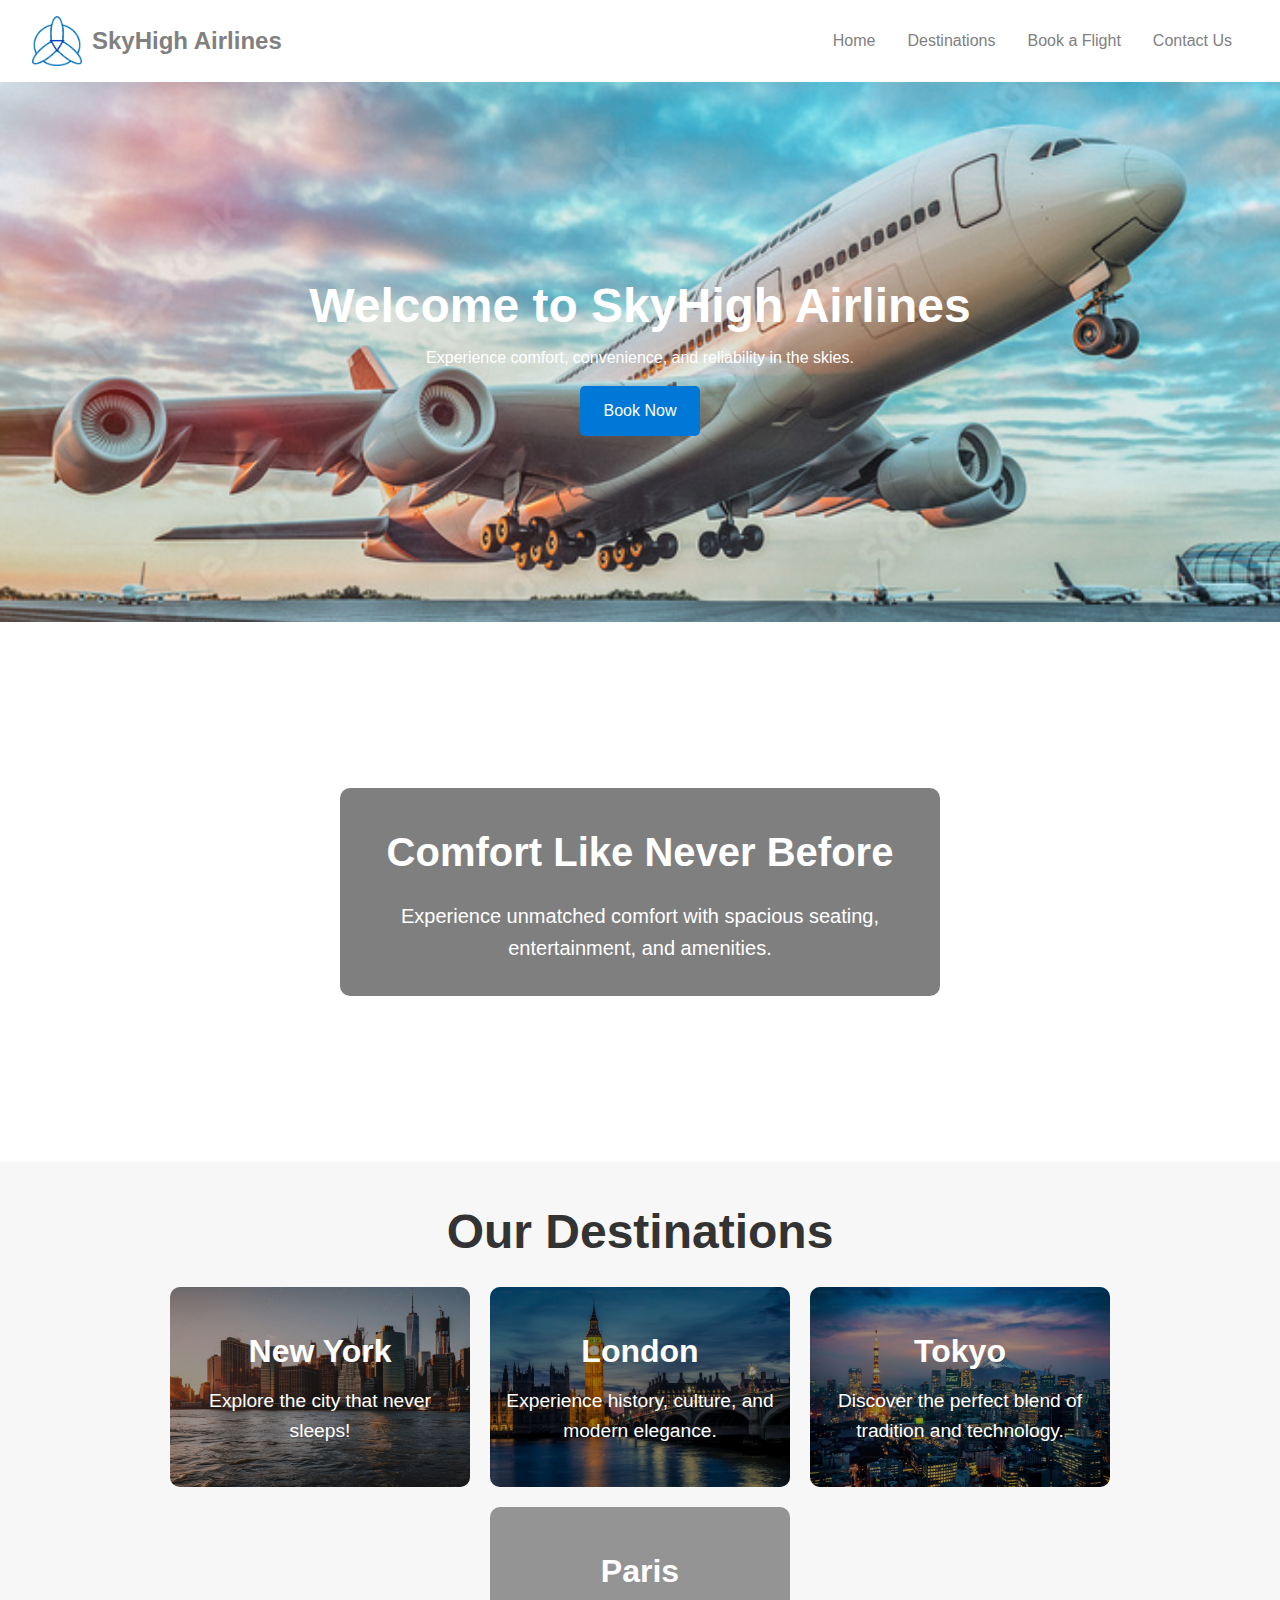
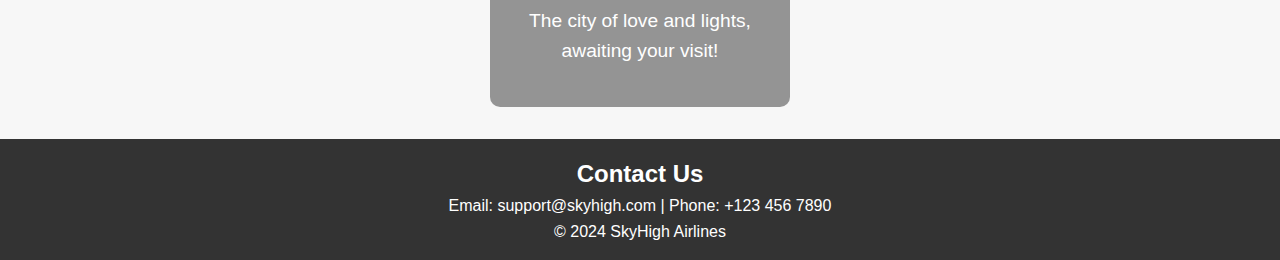
==== index.html @ 7fa8ccfc "Add files via upload" ====
<!DOCTYPE html>
<html lang="en">
<head>
    <meta charset="UTF-8">
    <meta name="viewport" content="width=device-width, initial-scale=1.0">
    <title>SkyHigh Airlines</title>
    <link rel="stylesheet" href="cs.css">
    <link rel="icon" href="airlines.png" type="image/png">
</head>
<body>
    <header>
        <div class="logo"><img src="airlines.png"><p>SkyHigh Airlines</p></div>
        <nav>
            <ul>
                <li><a href="#home">Home</a></li>
                <li><a href="#destinations">Destinations</a></li>
                <li><a href="ticket.html">Book a Flight</a></li>
                <li><a href="#contact">Contact Us</a></li>
            </ul>
        </nav>
    </header>
    <section id="home" class="hero">
        <div class="background"></div><div>
        <h1>Welcome to SkyHigh Airlines</h1>
        <p>Experience comfort, convenience, and reliability in the skies.</p>
        <a href="#booking" class="btn">Book Now</a>
    </div>
    </section>
    <section id="benefits" class="slider">
        <div class="slider-container">
            <!-- Slide 1 -->
            <div class="slide" style="background-image: url('slide1.jpg');">
                <div class="slide-content">
                    <h2>Comfort Like Never Before</h2>
                    <p>Experience unmatched comfort with spacious seating, entertainment, and amenities.</p>
                </div>
            </div>
    
            <!-- Slide 2 -->
            <div class="slide" style="background-image: url('slide2.jpg');">
                <div class="slide-content">
                    <h2>Global Destinations</h2>
                    <p>Fly to over 100 destinations worldwide with seamless connections.</p>
                </div>
            </div>
    
            <!-- Slide 3 -->
            <div class="slide" style="background-image: url('slide3.jpg');">
                <div class="slide-content">
                    <h2>Top-notch Safety</h2>
                    <p>Your safety is our top priority with the latest technology and highly trained staff.</p>
                </div>
            </div>
        </div>
    
        <!-- Navigation Dots -->
        <div class="slider-dots">
            <span class="dot active" onclick="moveToSlide(0)"></span>
            <span class="dot" onclick="moveToSlide(1)"></span>
            <span class="dot" onclick="moveToSlide(2)"></span>
        </div>
    </section>
    <section id="destinations" class="destinations">
        <h2>Our Destinations</h2>
        <div class="destination-cards">
            <!-- Destination 1 -->
            <div class="destination-card" style="background-image: url('new york.jpg');">
                <div class="overlay">
                    <h3>New York</h3>
                    <p>Explore the city that never sleeps!</p>
                </div>
            </div>
    
            <!-- Destination 2 -->
            <div class="destination-card" style="background-image: url('london.avif');">
                <div class="overlay">
                    <h3>London</h3>
                    <p>Experience history, culture, and modern elegance.</p>
                </div>
            </div>
    
            <!-- Destination 3 -->
            <div class="destination-card" style="background-image: url('tokyo.avif');">
                <div class="overlay">
                    <h3>Tokyo</h3>
                    <p>Discover the perfect blend of tradition and technology.</p>
                </div>
            </div>
    
            <!-- Destination 4 -->
            <div class="destination-card" style="background-image: url('destination4.jpg');">
                <div class="overlay">
                    <h3>Paris</h3>
                    <p>The city of love and lights, awaiting your visit!</p>
                </div>
            </div>
        </div>
    </section>
    <footer id="contact">
        <h2>Contact Us</h2>
        <p>Email: support@skyhigh.com | Phone: +123 456 7890</p>
        <p>&copy; 2024 SkyHigh Airlines</p>

    </footer>
    <script src="js.js"></script>
</body>
</html>
---- cs.css ----
* {
    margin: 0;
    padding: 0;
    box-sizing: border-box;
  }
body {
    font-family: Arial, sans-serif;
    margin: 0;
    padding: 0;
    line-height: 1.6;
    color: #333;
}

header {
    display: flex;
    justify-content: space-between;
    align-items: center;
    background-color: white;
    color: grey;
    padding: 1rem 2rem;
    position: sticky;
    top: 0;
    z-index: 3;
}

header .logo {
    font-size: 1.5rem;
    font-weight: bold;
}
header p {
    padding-left: 10px;
}
header nav ul {
    list-style: none;
    margin: 0;
    padding: 0;
    display: flex;
}

header nav ul li {
    margin: 0 1rem;
}

header nav ul li a {
    color: grey;
    text-decoration: none;
}
header .logo {
    display: flex;
    align-items: center;
}
header img {
    height: 50px; /* Adjust the logo height */
    width: auto;
}
.hero {
    position: relative;
    color: white;
    text-align: center;
    height: 60vh; /* Full viewport height */
    display: flex;
    justify-content: center;
    align-items: center;
    padding: 1rem;
    overflow: hidden;
}
.background {
     position: absolute;
    top: 0;
    left: 0;
    background-image: url(background.jpg);
    background-size: cover;
    background-position: center;
    background-attachment: fixed;
    width: 100%;
    height: 60vh;
    z-index: -2;
}
.hero h1 {
    font-size: 3rem;
    margin: 0;
}

.hero .btn {
    display: inline-block;
    margin-top: 1rem;
    padding: 0.75rem 1.5rem;
    background: #0078D7;
    color: white;
    text-decoration: none;
    border-radius: 5px;
}
.slider {
    position: relative;
    height: 60vh;
    overflow: hidden;
}

.slider-container {
    display: flex;
    width: 100%;
    height: 100%;
    transition: transform 1s ease-in-out;
}

.slide {
    flex: 0 0 100%;
    height: 100%;
    background-size: cover;
    background-position: center;
    display: flex;
    align-items: center;
    justify-content: center;
    position: relative;
    color: white;
    text-align: center;
    padding: 1rem;
}

.slide-content {
    background: rgba(0, 0, 0, 0.5);
    padding: 2rem;
    border-radius: 10px;
    max-width: 600px;
    animation: fadeIn 2s ease-in-out;
}

.slide-content h2 {
    font-size: 2.5rem;
    margin-bottom: 1rem;
}

.slide-content p {
    font-size: 1.25rem;
}

/* Navigation Dots */
.slider-dots {
    position: absolute;
    bottom: 20px;
    left: 50%;
    transform: translateX(-50%);
    display: flex;
    gap: 10px;
}

.dot {
    width: 15px;
    height: 15px;
    background: rgba(255, 255, 255, 0.5);
    border-radius: 50%;
    cursor: pointer;
    transition: background 0.3s;
}

.dot.active {
    background: white;
}
.destinations {
    padding: 2rem;
    text-align: center;
    background-color: #f7f7f7;
}

.destinations h2 {
    font-size: 3rem;
    margin-bottom: 1rem;
}

/* Destination Cards */
.destination-cards {
    display: flex;
    flex-wrap: wrap;
    gap: 20px;
    justify-content: center;
}

.destination-card {
    position: relative;
    width: 300px;
    height: 200px;
    background-size: cover;
    background-position: center;
    border-radius: 10px;
    overflow: hidden;
    transition: transform 0.3s ease, box-shadow 0.3s ease;
}

.destination-card:hover {
    transform: scale(1.05);
    box-shadow: 0 4px 10px rgba(0, 0, 0, 0.3);
}

.overlay {
    position: absolute;
    top: 0;
    left: 0;
    right: 0;
    bottom: 0;
    background: rgba(0, 0, 0, 0.4); /* Dark overlay */
    display: flex;
    flex-direction: column;
    justify-content: center;
    align-items: center;
    color: white;
    text-align: center;
    padding: 1rem;
}

.overlay h3 {
    font-size: 2rem;
    margin-bottom: 0.5rem;
}

.overlay p {
    font-size: 1.2rem;
}
/* Animations */
@keyframes fadeIn {
    from {
        opacity: 0;
        transform: scale(0.9);
    }
    to {
        opacity: 1;
        transform: scale(1);
    }
}
footer {
    background: #333;
    color: white;
    text-align: center;
    padding: 1rem;
}
@media (max-width: 768px) {
    .header .logo h1 {
      font-size: 18px;
    }

    .header nav a {
      font-size: 14px;
    }
  }
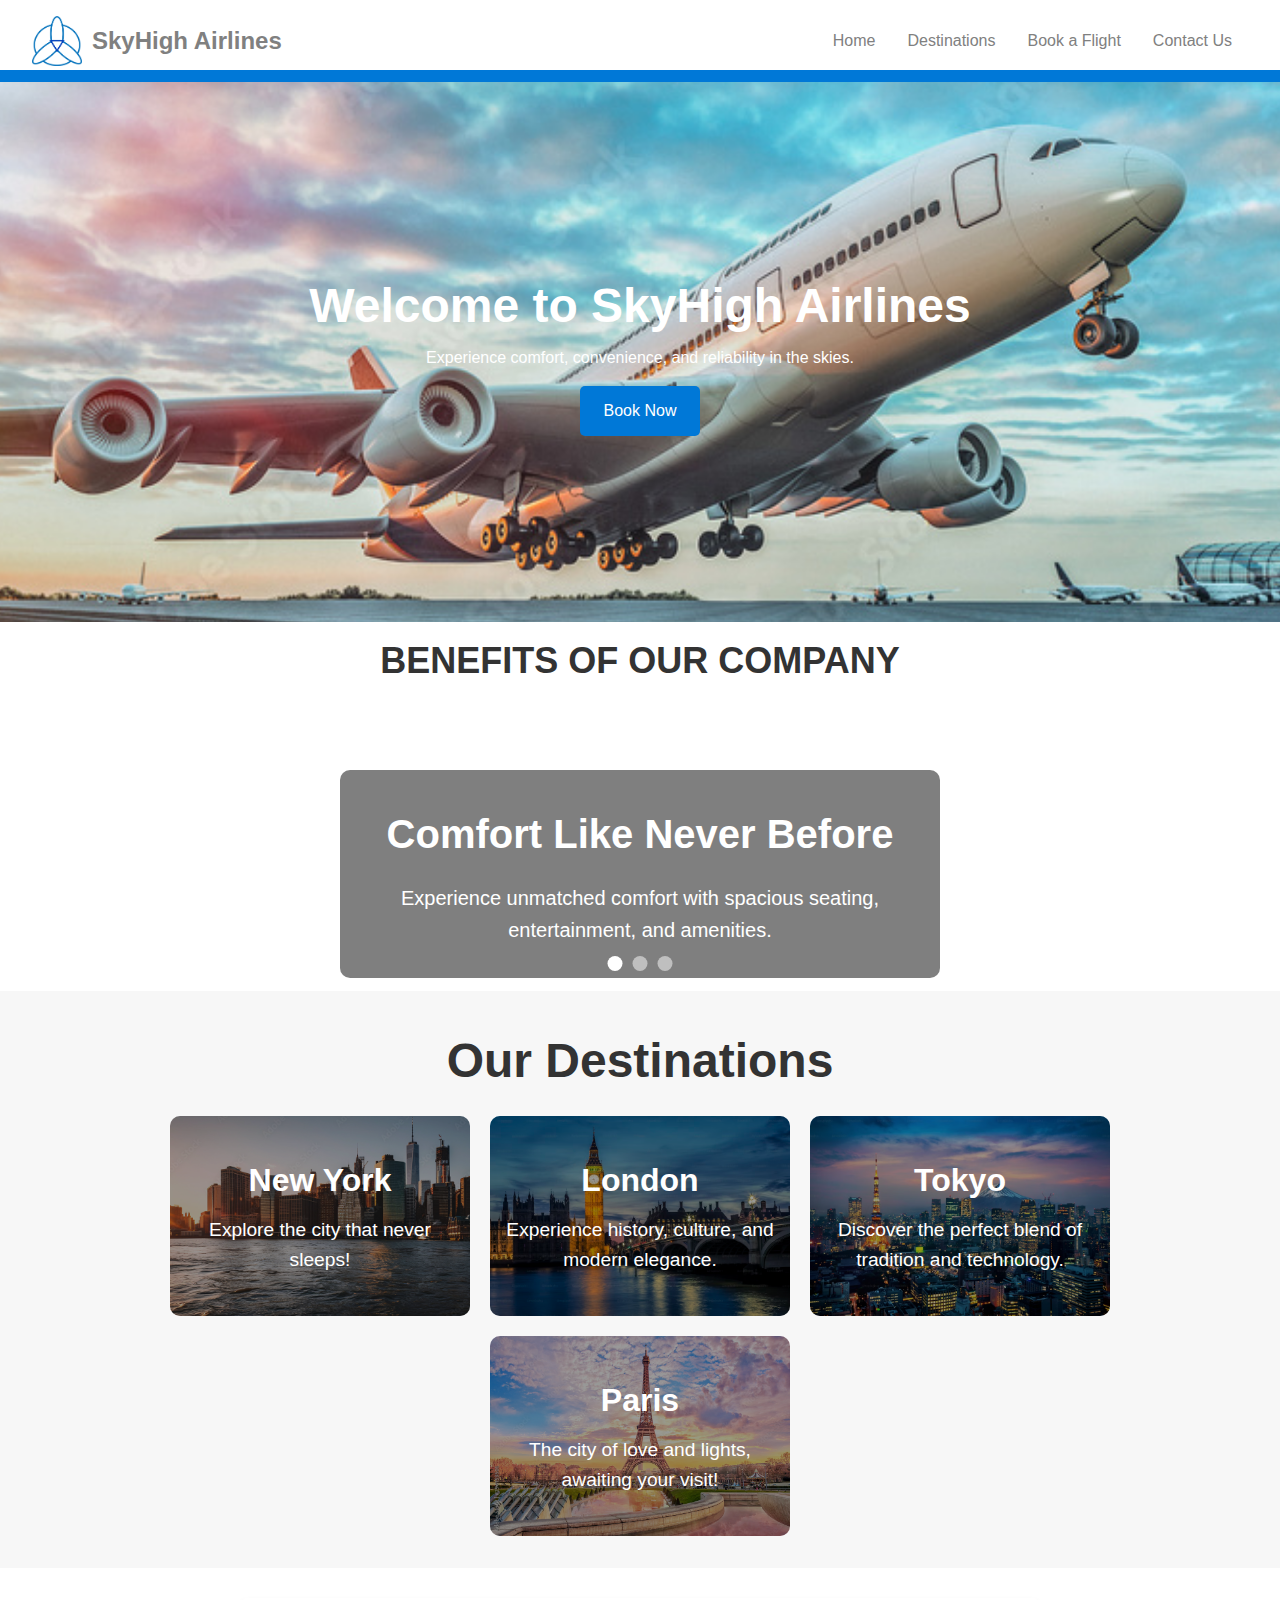
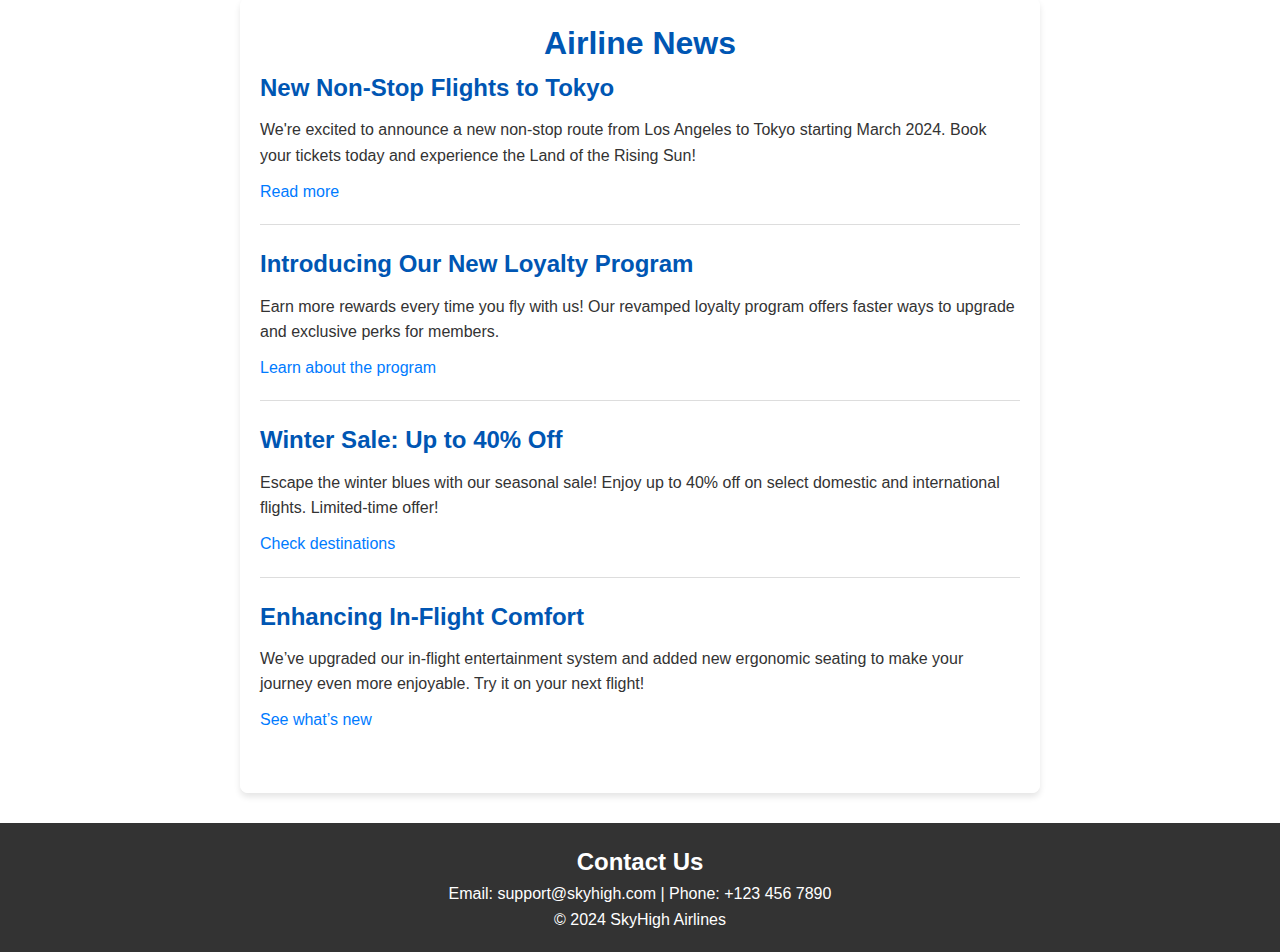
==== commit 8d9dfbda: "Add files via upload" ====
--- a/index.html
+++ b/index.html
@@ -15,18 +15,20 @@
                 <li><a href="#home">Home</a></li>
                 <li><a href="#destinations">Destinations</a></li>
                 <li><a href="ticket.html">Book a Flight</a></li>
-                <li><a href="#contact">Contact Us</a></li>
+                <li><a href="contacts.html">Contact Us</a></li>
             </ul>
         </nav>
+        <div id="blu"></div>
     </header>
     <section id="home" class="hero">
         <div class="background"></div><div>
         <h1>Welcome to SkyHigh Airlines</h1>
         <p>Experience comfort, convenience, and reliability in the skies.</p>
-        <a href="#booking" class="btn">Book Now</a>
+        <a href="ticket.html" class="btn">Book Now</a>
     </div>
     </section>
     <section id="benefits" class="slider">
+        <h1>Benefits of our company</h1>
         <div class="slider-container">
             <!-- Slide 1 -->
             <div class="slide" style="background-image: url('slide1.jpg');">
@@ -70,7 +72,6 @@
                     <p>Explore the city that never sleeps!</p>
                 </div>
             </div>
-    
             <!-- Destination 2 -->
             <div class="destination-card" style="background-image: url('london.avif');">
                 <div class="overlay">
@@ -78,7 +79,6 @@
                     <p>Experience history, culture, and modern elegance.</p>
                 </div>
             </div>
-    
             <!-- Destination 3 -->
             <div class="destination-card" style="background-image: url('tokyo.avif');">
                 <div class="overlay">
@@ -86,9 +86,8 @@
                     <p>Discover the perfect blend of tradition and technology.</p>
                 </div>
             </div>
-    
             <!-- Destination 4 -->
-            <div class="destination-card" style="background-image: url('destination4.jpg');">
+            <div class="destination-card" style="background-image: url('paris.jpg');">
                 <div class="overlay">
                     <h3>Paris</h3>
                     <p>The city of love and lights, awaiting your visit!</p>
@@ -96,8 +95,35 @@
             </div>
         </div>
     </section>
+    <section class="news-section">
+        <h1>Airline News</h1>
+
+        <article class="news-item">
+            <h2>New Non-Stop Flights to Tokyo</h2>
+            <p>We're excited to announce a new non-stop route from Los Angeles to Tokyo starting March 2024. Book your tickets today and experience the Land of the Rising Sun!</p>
+            <a href="#">Read more</a>
+        </article>
+
+        <article class="news-item">
+            <h2>Introducing Our New Loyalty Program</h2>
+            <p>Earn more rewards every time you fly with us! Our revamped loyalty program offers faster ways to upgrade and exclusive perks for members.</p>
+            <a href="#">Learn about the program</a>
+        </article>
+
+        <article class="news-item">
+            <h2>Winter Sale: Up to 40% Off</h2>
+            <p>Escape the winter blues with our seasonal sale! Enjoy up to 40% off on select domestic and international flights. Limited-time offer!</p>
+            <a href="#">Check destinations</a>
+        </article>
+
+        <article class="news-item">
+            <h2>Enhancing In-Flight Comfort</h2>
+            <p>We’ve upgraded our in-flight entertainment system and added new ergonomic seating to make your journey even more enjoyable. Try it on your next flight!</p>
+            <a href="#">See what’s new</a>
+        </article>
+    </section>
     <footer id="contact">
-        <h2>Contact Us</h2>
+        <a href="contacts.html"><h2>Contact Us</h2></a>
         <p>Email: support@skyhigh.com | Phone: +123 456 7890</p>
         <p>&copy; 2024 SkyHigh Airlines</p>
 
--- a/cs.css
+++ b/cs.css
@@ -3,6 +3,9 @@
     padding: 0;
     box-sizing: border-box;
   }
+  html {
+    scroll-behavior: smooth;
+}
 body {
     font-family: Arial, sans-serif;
     margin: 0;
@@ -53,6 +56,14 @@
     height: 50px; /* Adjust the logo height */
     width: auto;
 }
+#blu {
+    position: fixed;
+    top: 70px;
+    left: 0;
+    background-color: #0078D7;
+    width: 100%;
+    height: 12px;
+}
 .hero {
     position: relative;
     color: white;
@@ -65,7 +76,7 @@
     overflow: hidden;
 }
 .background {
-     position: absolute;
+    position: absolute;
     top: 0;
     left: 0;
     background-image: url(background.jpg);
@@ -92,10 +103,16 @@
 }
 .slider {
     position: relative;
-    height: 60vh;
+    height: 41vh;
     overflow: hidden;
 }
-
+.slider h1 {
+    padding-top: 10px;
+    font-size: 36px;
+            text-align: center;
+            font-family: Arial, sans-serif;
+            text-transform: uppercase;
+}
 .slider-container {
     display: flex;
     width: 100%;
@@ -190,7 +207,40 @@
     transform: scale(1.05);
     box-shadow: 0 4px 10px rgba(0, 0, 0, 0.3);
 }
-
+.news-section {
+    max-width: 800px;
+    margin: 30px auto;
+    padding: 20px;
+    background: rgba(255, 255, 255, 0.9); /* Adds a semi-transparent white background */
+    border-radius: 8px;
+    box-shadow: 0 4px 6px rgba(0, 0, 0, 0.1);
+}
+.news-section h1 {
+    text-align: center;
+    color: #0056b3;
+}
+.news-item {
+    margin-bottom: 20px;
+    padding-bottom: 20px;
+    border-bottom: 1px solid #ddd;
+}
+.news-item:last-child {
+    border-bottom: none;
+}
+.news-item h2 {
+    font-size: 24px;
+    color: #0056b3;
+}
+.news-item p {
+    margin: 10px 0;
+}
+.news-item a {
+    color: #007bff;
+    text-decoration: none;
+}
+.news-item a:hover {
+    text-decoration: underline;
+}
 .overlay {
     position: absolute;
     top: 0;
@@ -215,6 +265,17 @@
 .overlay p {
     font-size: 1.2rem;
 }
+footer {
+    background: rgba(0, 0, 0, 0.8);
+    color: white;
+    text-align: center;
+    padding: 20px 10px;
+    position: relative;
+}
+footer  a {
+    color: inherit; /* The link inherits the color of the parent (in this case, <p>) */
+    text-decoration: none; /* Optional: removes underline */
+}
 /* Animations */
 @keyframes fadeIn {
     from {
@@ -226,12 +287,6 @@
         transform: scale(1);
     }
 }
-footer {
-    background: #333;
-    color: white;
-    text-align: center;
-    padding: 1rem;
-}
 @media (max-width: 768px) {
     .header .logo h1 {
       font-size: 18px;
